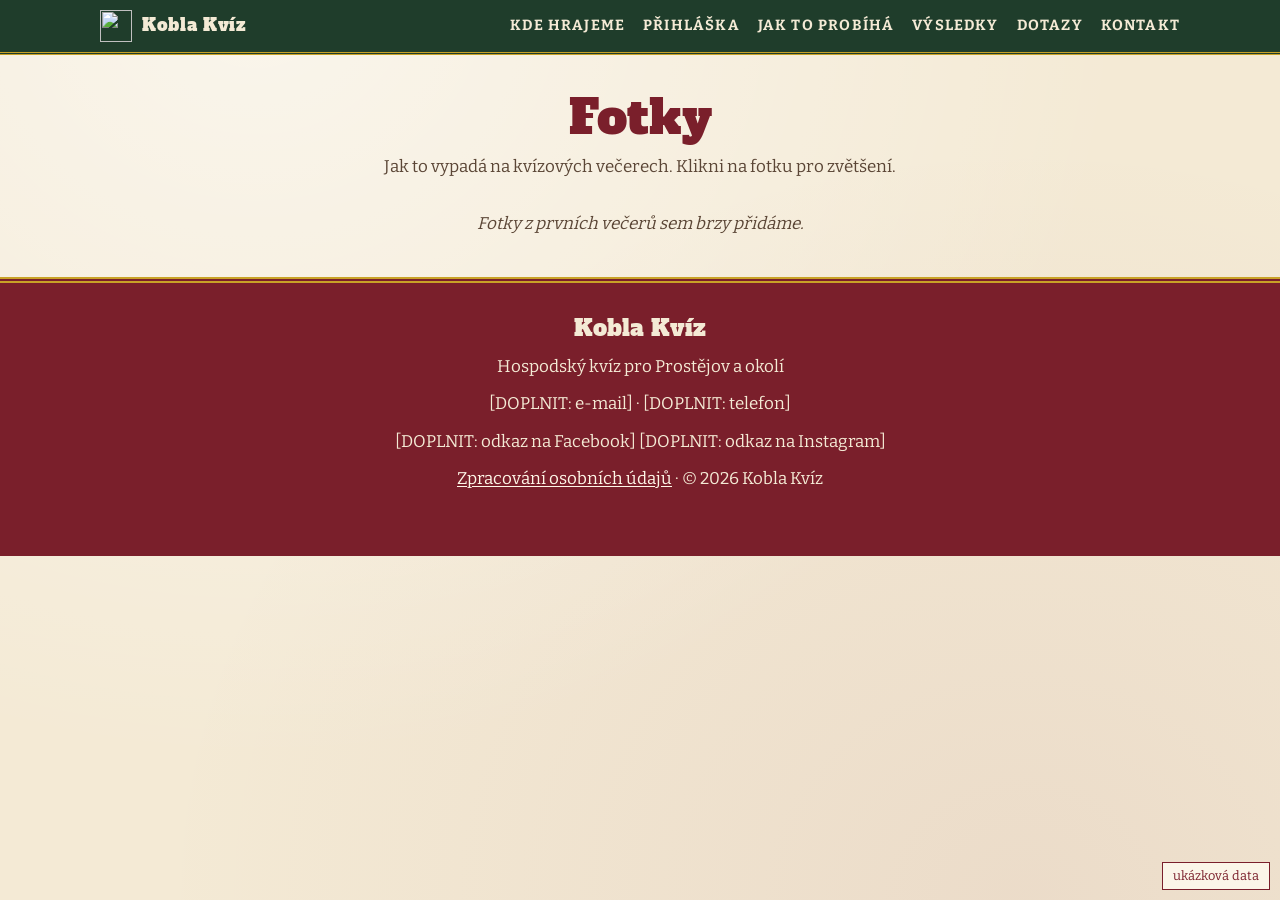
==== fotky.html @ 565665c7 "Fáze 2: celý web ve stylu C v demo režimu (úvod, přihláška, výsledky, fotky, osobní údaje) Co-Author" ====
<!doctype html>
<html lang="cs">
<head>
  <meta charset="utf-8">
  <meta name="viewport" content="width=device-width, initial-scale=1">
  <title>Fotky – Kobla Kvíz</title>
  <meta name="description" content="Fotky z večerů Kobla Kvízu v Prostějově a okolí.">
  <meta name="theme-color" content="#1f3d2b">
  <link rel="icon" href="assets/img/favicon.svg" type="image/svg+xml">
  <link rel="icon" href="assets/img/favicon-32.png" sizes="32x32" type="image/png">
  <link rel="apple-touch-icon" href="assets/img/apple-touch-icon.png">
  <meta property="og:type" content="website">
  <meta property="og:locale" content="cs_CZ">
  <meta property="og:title" content="Fotky – Kobla Kvíz">
  <meta property="og:description" content="Fotky z večerů Kobla Kvízu v Prostějově a okolí.">
  <meta property="og:image" content="https://frankie851.github.io/kobla-kviz/assets/img/sdileni.png">
  <link rel="stylesheet" href="assets/css/styl.css">
</head>
<body>
  <a class="preskocit" href="#obsah">Přeskočit na obsah</a>

  <header class="pruh">
    <div class="obal">
      <a class="domu" href="./"><img src="assets/img/favicon.svg" alt="" width="32" height="32">Kobla Kvíz</a>
      <button class="menu-tlacitko" type="button" aria-expanded="false" aria-controls="menu">Menu</button>
      <nav id="menu" class="menu" aria-label="Hlavní menu">
        <ul>
          <li><a href="./#kde">Kde hrajeme</a></li>
          <li><a href="./#prihlaska">Přihláška</a></li>
          <li><a href="./#jak">Jak to probíhá</a></li>
          <li><a href="vysledky.html">Výsledky</a></li>
          <li data-fotky-odkaz hidden><a href="fotky.html" aria-current="page">Fotky</a></li>
          <li><a href="./#dotazy">Dotazy</a></li>
          <li><a href="./#kontakt">Kontakt</a></li>
        </ul>
      </nav>
    </div>
  </header>

  <main id="obsah">
    <div class="obal">
      <div class="hlava-stranky">
        <h1>Fotky</h1>
        <p>Jak to vypadá na kvízových večerech. Klikni na fotku pro zvětšení.</p>
      </div>
      <div id="galerie" aria-live="polite"></div>
    </div>
    <dialog class="prohlizec" id="prohlizec" aria-label="Zvětšená fotka">
      <div class="ovladani">
        <span>
          <button type="button" data-krok="-1" aria-label="Předchozí fotka">←</button>
          <button type="button" data-krok="1" aria-label="Další fotka">→</button>
        </span>
        <button type="button" data-zavrit>Zavřít ✕</button>
      </div>
      <figure><img id="prohlizec-foto" src="data:," alt=""><figcaption id="prohlizec-popis"></figcaption></figure>
    </dialog>
  </main>

  <!-- R12 Patička -->
  <footer class="paticka">
    <div class="obal">
      <p class="jmeno">Kobla Kvíz</p>
      <p>Hospodský kvíz pro Prostějov a okolí</p>
      <p><span data-kontakt="email">[DOPLNIT: e-mail]</span> · <span data-kontakt="telefon">[DOPLNIT: telefon]</span></p>
      <p class="site"><span data-kontakt="facebook">[DOPLNIT: odkaz na Facebook]</span> <span data-kontakt="instagram">[DOPLNIT: odkaz na Instagram]</span></p>
      <p><a href="osobni-udaje.html">Zpracování osobních údajů</a> · © <span data-rok>2026</span> Kobla Kvíz</p>
    </div>
  </footer>

  <script src="config.js"></script>
  <script src="assets/js/cesky.js"></script>
  <script src="assets/js/kobla.js"></script>
  <script src="assets/js/fotky.js"></script>
</body>
</html>
---- assets/css/styl.css ----
/* Kobla Kvíz – styly webu (design C „Pivní etiketa“, zvolil David, viz docs/DECISIONS.md D-013)
   Barvy a písma jsou nahoře v :root, ať se dají změnit na jednom místě. */

@import url("../fonts/alfa-slab-one/alfa-slab-one.css");
@import url("../fonts/bitter/bitter.css");

:root {
  --papir: #f4ead5;
  --papir-svetly: #fbf5e8;
  --bordo: #7a1f2b;
  --bordo-tmave: #5f1621;
  --zelena: #1f3d2b;
  --zlato: #c9a227;
  --zlato-svetle: #f1d98a;
  --zlato-tmave: #7d610d;
  --inkoust: #2a1a12;
  --tlumeny: #5b4636;
  --ok: #1f5c34;
  --pismo-nadpis: "Alfa Slab One", Georgia, serif;
  --pismo: Bitter, Georgia, serif;
}

/* ---------- Základ ---------- */
*, *::before, *::after { box-sizing: border-box; }
html { scroll-behavior: smooth; scroll-padding-top: 12px; }
body {
  margin: 0; color: var(--inkoust); background: var(--papir);
  font: 400 1.0625rem/1.6 var(--pismo);
  background-image: radial-gradient(ellipse at 20% 0%, rgba(255,255,255,.55), transparent 60%),
                    radial-gradient(ellipse at 80% 100%, rgba(122,31,43,.07), transparent 60%);
  background-attachment: fixed;
}
img { max-width: 100%; height: auto; }
a { color: var(--bordo); text-underline-offset: 2px; }
a:hover { color: var(--bordo-tmave); }
:focus-visible { outline: 3px solid var(--zelena); outline-offset: 3px; }
h1, h2, h3 { font-family: var(--pismo-nadpis); font-weight: 400; margin: 0; line-height: 1.12; }
[hidden] { display: none !important; }
.obal { width: min(1080px, 100% - 32px); margin-inline: auto; }
.uzke { max-width: 720px; }
.skryte { position: absolute !important; width: 1px; height: 1px; overflow: hidden; clip: rect(0 0 0 0); white-space: nowrap; }
.preskocit { position: absolute; left: 8px; top: -60px; z-index: 100; background: var(--zelena); color: #fff; padding: 10px 16px; }
.preskocit:focus { top: 8px; color: #fff; }

/* Štítek demo režimu */
.stitek-demo { position: fixed; right: 10px; bottom: 10px; z-index: 50; font-size: .8rem; background: var(--papir-svetly);
  border: 1px solid var(--bordo); color: var(--bordo); padding: 3px 10px; }

/* ---------- Horní pruh a menu ---------- */
.pruh { background: var(--zelena); color: var(--papir); border-bottom: 3px double var(--zlato); position: relative; z-index: 20; }
.pruh .obal { display: flex; align-items: center; justify-content: space-between; gap: 12px; min-height: 52px; }
.domu { display: inline-flex; align-items: center; gap: 10px; color: var(--papir); text-decoration: none; font-family: var(--pismo-nadpis); font-size: 1.05rem; letter-spacing: .04em; }
.domu:hover { color: #fff; }
.domu img { width: 32px; height: 32px; }
.menu-tlacitko { display: none; }
.menu ul { list-style: none; margin: 0; padding: 0; display: flex; flex-wrap: wrap; gap: 2px 18px; }
.menu a { color: var(--papir); text-decoration: none; font-weight: 700; font-size: .92rem; text-transform: uppercase; letter-spacing: .08em; display: inline-block; padding: 8px 0; }
.menu a:hover, .menu a[aria-current="page"] { color: var(--zlato-svetle); text-decoration: underline; text-decoration-thickness: 2px; }

/* Na mobilu se menu schová pod tlačítko (jen když běží JavaScript) */
@media (max-width: 899px) {
  .js .menu-tlacitko { display: inline-flex; align-items: center; gap: 8px; min-height: 44px; padding: 0 14px; background: transparent; color: var(--papir);
    border: 1px solid rgba(241,217,138,.6); font: 700 .9rem var(--pismo); text-transform: uppercase; letter-spacing: .08em; cursor: pointer; }
  .js .menu-tlacitko::before { content: ""; width: 16px; height: 2px; background: currentColor; box-shadow: 0 -5px currentColor, 0 5px currentColor; }
  .js .menu { display: none; position: absolute; left: 0; right: 0; top: 100%; background: var(--zelena); border-bottom: 3px double var(--zlato); }
  .js .menu.otevrene { display: block; }
  .js .menu ul { flex-direction: column; padding: 6px 16px 14px; }
  .js .menu a { display: block; padding: 12px 0; border-bottom: 1px solid rgba(241,217,138,.2); }
  .pruh .obal { flex-wrap: wrap; }
  .menu ul { gap: 0 14px; }
}

/* ---------- Tlačítka ---------- */
.tlacitko { display: inline-flex; align-items: center; justify-content: center; gap: 8px; min-height: 56px; padding: 0 30px; background: var(--bordo); color: #fff7e8;
  border: 0; box-shadow: inset 0 0 0 3px var(--bordo), inset 0 0 0 5px #e9c96b; font: 400 1.12rem/1.1 var(--pismo-nadpis); letter-spacing: .06em;
  text-transform: uppercase; text-decoration: none; cursor: pointer; text-align: center; transition: background .15s; }
.tlacitko:hover { background: var(--bordo-tmave); color: #fff7e8; box-shadow: inset 0 0 0 3px var(--bordo-tmave), inset 0 0 0 5px #e9c96b; }
.tlacitko[disabled] { opacity: .6; cursor: wait; }
.tlacitko--zelene { background: var(--zelena); box-shadow: inset 0 0 0 3px var(--zelena), inset 0 0 0 5px #e9c96b; }
.tlacitko--zelene:hover { background: #142a1d; box-shadow: inset 0 0 0 3px #142a1d, inset 0 0 0 5px #e9c96b; }

/* ---------- Úvod (R1) ---------- */
.uvod { padding: 20px 0 44px; text-align: center; }
.uvod-mrizka { display: grid; gap: 4px; justify-items: center; }
.uvod h1 { margin: 0; line-height: 0; }
.uvod .logo { width: min(330px, 84vw); height: auto; }
.slogan { font-style: italic; font-size: 1.2rem; margin: 4px auto 16px; max-width: 28ch; color: var(--tlumeny); line-height: 1.45; }
.kupon { width: min(460px, 100%); border: 2px solid var(--bordo); outline: 1px solid var(--bordo); outline-offset: 4px; padding: 14px 18px; background: var(--papir-svetly); text-align: center; }
.kupon .nad { margin: 0; font-size: .78rem; letter-spacing: .25em; text-transform: uppercase; color: var(--bordo); font-weight: 700; }
.kupon .nad::before, .kupon .nad::after { content: " ✦ "; color: var(--zlato-tmave); }
.kupon .kdy { font: 400 1.45rem/1.2 var(--pismo-nadpis); margin: 4px 0; color: var(--zelena); }
.kupon .kde { margin: 0; }
.kupon .volno { display: inline-block; margin-top: 6px; font-weight: 700; color: var(--bordo); }
.uvod .tlacitko { margin-top: 18px; width: min(460px, 100%); }

@media (min-width: 900px) {
  .uvod { padding: 44px 0 64px; text-align: left; }
  .uvod-mrizka { grid-template-columns: minmax(0, 1.05fr) minmax(0, 1fr); gap: 48px; align-items: center; justify-items: stretch; }
  .uvod .logo { width: 100%; max-width: 500px; }
  .uvod .slogan { margin: 0 0 22px; font-size: 1.45rem; max-width: 22ch; }
  .uvod .kupon { width: 100%; text-align: left; padding: 18px 22px; }
  .uvod .kupon .nad::before, .uvod .kupon .nad::after { content: ""; }
  .uvod .kupon .kdy { font-size: 1.7rem; }
  .uvod .tlacitko { width: 100%; }
}

/* ---------- Sekce a nadpisy ---------- */
section { padding: 46px 0; }
.nadpis { text-align: center; margin-bottom: 26px; }
.nadpis .pred { display: block; font-size: .8rem; letter-spacing: .3em; text-transform: uppercase; color: var(--zlato-tmave); font-weight: 700; margin-bottom: 4px; }
h2 { font-size: clamp(1.9rem, 7vw, 2.8rem); color: var(--bordo); }
.ornament { display: block; width: 160px; height: 14px; margin: 10px auto 0; }
.uvodni-text { text-align: center; max-width: 52ch; margin: -10px auto 24px; color: var(--tlumeny); }

/* ---------- Kde hrajeme (R2) – nápojový lístek ---------- */
.listek { background: var(--zelena); color: var(--papir); padding: 26px 20px; border: 3px double var(--zlato); }
.listek h2 { color: var(--zlato-svetle); }
.listek .nadpis .pred { color: #e9c96b; }
.podniky { display: grid; gap: 30px; }
.podnik h3 { font-size: 1.35rem; color: #fff7e8; }
.podnik .mesto { margin: 0; color: #e9c96b; text-transform: uppercase; letter-spacing: .15em; font-size: .82rem; font-weight: 700; }
.podnik .adresa { color: var(--papir); font-size: .95rem; }
.podnik .adresa:hover { color: #fff; }
.podnik .popis { margin: 6px 0 4px; color: #e6dcc6; font-style: italic; }
.podnik .info { margin: 0 0 10px; font-size: .9rem; color: #e6dcc6; }
.terminy { list-style: none; padding: 0; margin: 0; }
.terminy a, .terminy .neaktivni { display: flex; flex-wrap: wrap; align-items: baseline; gap: 0 8px; padding: 10px 0; min-height: 46px; color: var(--papir); text-decoration: none; border-top: 1px dashed rgba(233,201,107,.45); }
.terminy .tecky { flex: 1; border-bottom: 2px dotted rgba(233,201,107,.6); min-width: 16px; transform: translateY(-4px); }
.terminy a:hover .datum { text-decoration: underline; }
.terminy .stav { font-weight: 700; color: var(--zlato-svetle); }
.terminy [data-stav="obsazeno"] .stav { color: #ffc2b8; }
.terminy .neaktivni { color: #cfc4ad; }
.terminy .neaktivni .stav { color: #cfc4ad; }
.terminy [data-stav="zruseno"] .datum { text-decoration: line-through; }
.terminy .pozn { display: block; width: 100%; font-size: .85rem; font-style: italic; }
.zadne { font-style: italic; color: #e6dcc6; margin: 4px 0 0; }

/* Kostra obsahu při načítání */
.kostra { display: block; height: 1em; margin: 8px 0; background: linear-gradient(90deg, rgba(233,201,107,.18), rgba(233,201,107,.38), rgba(233,201,107,.18));
  background-size: 200% 100%; animation: kostra 1.4s infinite linear; border-radius: 2px; }
.kostra--svetla { background: linear-gradient(90deg, rgba(122,31,43,.08), rgba(122,31,43,.18), rgba(122,31,43,.08)); background-size: 200% 100%; }
.kostra--nadpis { height: 1.6em; width: 70%; }
.kostra--kratka { width: 45%; }
@keyframes kostra { from { background-position: 200% 0; } to { background-position: -200% 0; } }

/* Hláška při chybě načtení */
.chyba-nacteni { background: var(--papir-svetly); color: var(--inkoust); border: 2px solid var(--bordo); padding: 16px 18px; text-align: left; }
.chyba-nacteni strong { color: var(--bordo); display: block; margin-bottom: 4px; }
.chyba-nacteni p { margin: 0; }
.kupon .chyba-nacteni { border: 0; padding: 4px 0 0; background: none; text-align: center; }

/* ---------- Jak kvíz probíhá (R4) ---------- */
.kroky { list-style: none; margin: 0; padding: 0; display: grid; gap: 16px; }
.kroky li { display: grid; grid-template-columns: 58px 1fr; gap: 14px; align-items: start; padding: 16px; border: 1px solid rgba(42,26,18,.3); background: rgba(255,255,255,.35); }
.kroky .ikona { width: 58px; height: 58px; display: grid; place-items: center; border-radius: 50%; background: var(--bordo); color: var(--zlato-svetle); box-shadow: inset 0 0 0 3px var(--bordo), inset 0 0 0 5px #e9c96b; }
.kroky .ikona svg { width: 28px; height: 28px; }
.kroky h3 { font-size: 1.1rem; color: var(--zelena); margin-bottom: 4px; }
.kroky p { margin: 0; }

/* ---------- Formuláře (R3, R8) ---------- */
.formular-obal { max-width: 680px; margin-inline: auto; background: var(--papir-svetly); padding: 22px 18px; border: 2px dashed var(--tlumeny); position: relative; }
.formular-obal::before { content: "✂"; position: absolute; top: -15px; left: 18px; background: var(--papir); padding: 0 6px; font-size: 1.2rem; color: var(--tlumeny); }
.formular { display: grid; gap: 16px; }
.pole label, .pole .popisek { display: block; font-weight: 700; margin-bottom: 4px; text-transform: uppercase; letter-spacing: .06em; font-size: .9rem; }
.pole label span, .pole .napoveda { text-transform: none; letter-spacing: 0; font-weight: 400; color: var(--tlumeny); font-size: .92rem; }
.pole .napoveda { display: block; margin: 4px 0 0; }
input, select, textarea { width: 100%; font: inherit; color: var(--inkoust); background: #fffdf7; border: 2px solid var(--inkoust); border-radius: 0; padding: 12px; min-height: 52px; }
textarea { resize: vertical; }
input:focus, select:focus, textarea:focus { outline: none; border-color: var(--bordo); box-shadow: 0 0 0 3px rgba(122,31,43,.3); }
[aria-invalid="true"] { border-color: #b3261e; background: #fff6f4; }
.chyba-pole { display: block; color: #a3221b; font-weight: 700; font-size: .92rem; margin-top: 4px; }
.chyba-pole::before { content: "✗ "; }
.souhlas { display: grid; grid-template-columns: 28px 1fr; gap: 10px; align-items: start; }
.souhlas input { width: 24px; height: 24px; min-height: 0; margin: 3px 0 0; accent-color: var(--bordo); }
.souhlas .chyba-pole { grid-column: 2; margin-top: 0; }
.formular .tlacitko { width: 100%; }
.dva { display: grid; gap: 16px; }
.medovnik { position: absolute; left: -9999px; width: 1px; height: 1px; overflow: hidden; }
.info-termin { margin: -6px 0 0; padding: 10px 12px; background: rgba(31,61,43,.08); border-left: 4px solid var(--zelena); font-size: .95rem; }
.zprava { margin: 0; padding: 14px 16px; border: 2px solid; font-weight: 700; }
.zprava p { margin: 0; }
.zprava p + p { margin-top: 6px; font-weight: 400; }
.zprava--ok { border-color: var(--ok); color: var(--ok); background: #eef6ef; }
.zprava--nahradnik { border-color: var(--zlato-tmave); color: #5c4709; background: #fbf3d9; }
.zprava--chyba { border-color: #a3221b; color: #8a1c16; background: #fff1ee; }

@media (min-width: 700px) {
  .dva { grid-template-columns: 1fr 1fr; }
  .formular-obal { padding: 32px; }
}

/* ---------- Výsledky (R5, R9) ---------- */
.vysledky-blok { max-width: 600px; margin-inline: auto; text-align: center; }
.vysledky-blok .kdy { margin: -14px 0 16px; font-style: italic; color: var(--tlumeny); }
.poradi-tabulka { list-style: none; margin: 0 0 16px; padding: 0; text-align: left; border-top: 3px double var(--bordo); border-bottom: 3px double var(--bordo); }
.poradi-tabulka li { display: grid; grid-template-columns: 44px 1fr auto; gap: 8px; padding: 10px 4px; border-bottom: 1px solid rgba(42,26,18,.18); }
.poradi-tabulka li:last-child { border-bottom: 0; }
.poradi-tabulka .poradi { font-family: var(--pismo-nadpis); color: var(--bordo); }
.poradi-tabulka .body { font-weight: 700; white-space: nowrap; }
.poradi-tabulka li:nth-child(-n+3) .tym { font-weight: 700; }

/* ---------- Fotky (R6, R10) ---------- */
.fotky-mrizka { display: grid; grid-template-columns: repeat(2, 1fr); gap: 10px; margin: 0 0 18px; padding: 0; list-style: none; }
.fotky-mrizka a, .fotky-mrizka button { display: block; width: 100%; padding: 0; border: 3px solid #fffdf7; box-shadow: 0 1px 4px rgba(42,26,18,.3); background: var(--papir-svetly); cursor: zoom-in; aspect-ratio: 4 / 3; overflow: hidden; }
.fotky-mrizka img { width: 100%; height: 100%; object-fit: cover; display: block; }
.stred { text-align: center; }
@media (min-width: 700px) { .fotky-mrizka { grid-template-columns: repeat(4, 1fr); } }

.prohlizec { padding: 0; border: 0; background: transparent; max-width: 100vw; max-height: 100vh; width: 100%; height: 100%; }
.prohlizec::backdrop { background: rgba(20,12,8,.92); }
.prohlizec figure { margin: 0; height: 100%; display: grid; grid-template-rows: 1fr auto; place-items: center; padding: 56px 12px 16px; }
.prohlizec img { max-width: 100%; max-height: calc(100vh - 130px); object-fit: contain; border: 4px solid #fffdf7; }
.prohlizec figcaption { color: var(--papir); margin-top: 8px; text-align: center; }
.prohlizec .ovladani { position: fixed; top: 10px; right: 10px; left: 10px; display: flex; justify-content: space-between; gap: 8px; }
.prohlizec .ovladani button { min-width: 48px; min-height: 48px; background: var(--papir-svetly); color: var(--inkoust); border: 0; font: 700 1rem var(--pismo); cursor: pointer; padding: 0 14px; }

/* ---------- Časté dotazy (R7) ---------- */
.dotazy { max-width: 760px; margin-inline: auto; display: grid; gap: 10px; }
.dotazy details { background: var(--papir-svetly); border: 1px solid rgba(42,26,18,.3); }
.dotazy summary { cursor: pointer; padding: 14px 44px 14px 16px; font-weight: 700; position: relative; list-style: none; min-height: 48px; }
.dotazy summary::-webkit-details-marker { display: none; }
.dotazy summary::after { content: "+"; position: absolute; right: 16px; top: 50%; transform: translateY(-50%); font: 400 1.5rem var(--pismo-nadpis); color: var(--bordo); }
.dotazy details[open] summary::after { content: "–"; }
.dotazy details > div { padding: 0 16px 14px; }
.dotazy p { margin: 0 0 8px; }

/* ---------- Kontakt (R8) ---------- */
.kontakt-mrizka { display: grid; gap: 30px; }
.vizitka { background: var(--zelena); color: var(--papir); padding: 22px 20px; border: 3px double var(--zlato); }
.vizitka h3 { color: var(--zlato-svetle); font-size: 1.4rem; margin-bottom: 10px; }
.vizitka ul { list-style: none; margin: 0; padding: 0; display: grid; gap: 10px; }
.vizitka a { color: #fff7e8; }
.vizitka .stitek { display: block; font-size: .78rem; letter-spacing: .2em; text-transform: uppercase; color: #e9c96b; font-weight: 700; }
.pro-hospody h3 { color: var(--bordo); font-size: 1.5rem; margin-bottom: 8px; }
.pro-hospody > p { margin: 0 0 8px; }
.vyhody { margin: 0 0 18px; padding-left: 1.2em; }
.vyhody li { margin-bottom: 4px; }
.vyhody li::marker { content: "✦  "; color: var(--zlato-tmave); }
@media (min-width: 900px) {
  .listek { padding: 40px; }
  .podniky { grid-template-columns: repeat(auto-fit, minmax(280px, 1fr)); gap: 36px; }
  .kroky { grid-template-columns: repeat(auto-fit, minmax(300px, 1fr)); }
  .kontakt-mrizka { grid-template-columns: 1fr 1.6fr; align-items: start; }
}

/* ---------- Podstránky ---------- */
.hlava-stranky { padding: 36px 0 10px; text-align: center; }
.hlava-stranky h1 { font-size: clamp(2rem, 8vw, 3rem); color: var(--bordo); }
.hlava-stranky p { color: var(--tlumeny); margin: 8px auto 0; max-width: 50ch; }
.filtr { display: flex; flex-wrap: wrap; gap: 8px 12px; align-items: center; justify-content: center; margin: 10px 0 26px; }
.filtr label { font-weight: 700; text-transform: uppercase; letter-spacing: .06em; font-size: .9rem; }
.filtr select { width: auto; min-width: 240px; max-width: 100%; }
.vecer { background: var(--papir-svetly); border: 1px solid rgba(42,26,18,.25); padding: 18px 16px; margin: 0 auto 22px; max-width: 680px; }
.vecer h2 { font-size: 1.35rem; color: var(--zelena); }
.vecer .kde { margin: 2px 0 12px; color: var(--tlumeny); font-style: italic; }
.vecer .poradi-tabulka { margin-bottom: 0; }
.vecer-fotky { margin: 0 0 34px; }
.vecer-fotky h2 { font-size: 1.35rem; color: var(--zelena); }
.vecer-fotky .kde { margin: 2px 0 12px; color: var(--tlumeny); font-style: italic; }
.text-stranky { max-width: 720px; margin: 0 auto; padding-bottom: 40px; }
.text-stranky h2 { font-size: 1.4rem; color: var(--zelena); margin: 28px 0 8px; }
.upozorneni { background: #fbf3d9; border-left: 4px solid var(--zlato-tmave); padding: 12px 14px; }
.prazdne { text-align: center; font-style: italic; color: var(--tlumeny); margin: 20px auto 40px; max-width: 46ch; }

/* ---------- Patička (R12) ---------- */
.paticka { background: var(--bordo); color: var(--papir); padding: 30px 0 64px; border-top: 6px double var(--zlato); text-align: center; margin-top: 30px; }
.paticka .obal { display: grid; gap: 10px; }
.paticka a { color: #fff7e8; }
.paticka a:hover { color: var(--zlato-svetle); }
.paticka .jmeno { font: 400 1.4rem var(--pismo-nadpis); }
.paticka p { margin: 0; }
.paticka .site a { margin: 0 6px; }

/* ---------- Méně pohybu ---------- */
@media (prefers-reduced-motion: reduce) {
  html { scroll-behavior: auto; }
  *, *::before, *::after { animation: none !important; transition: none !important; }
}
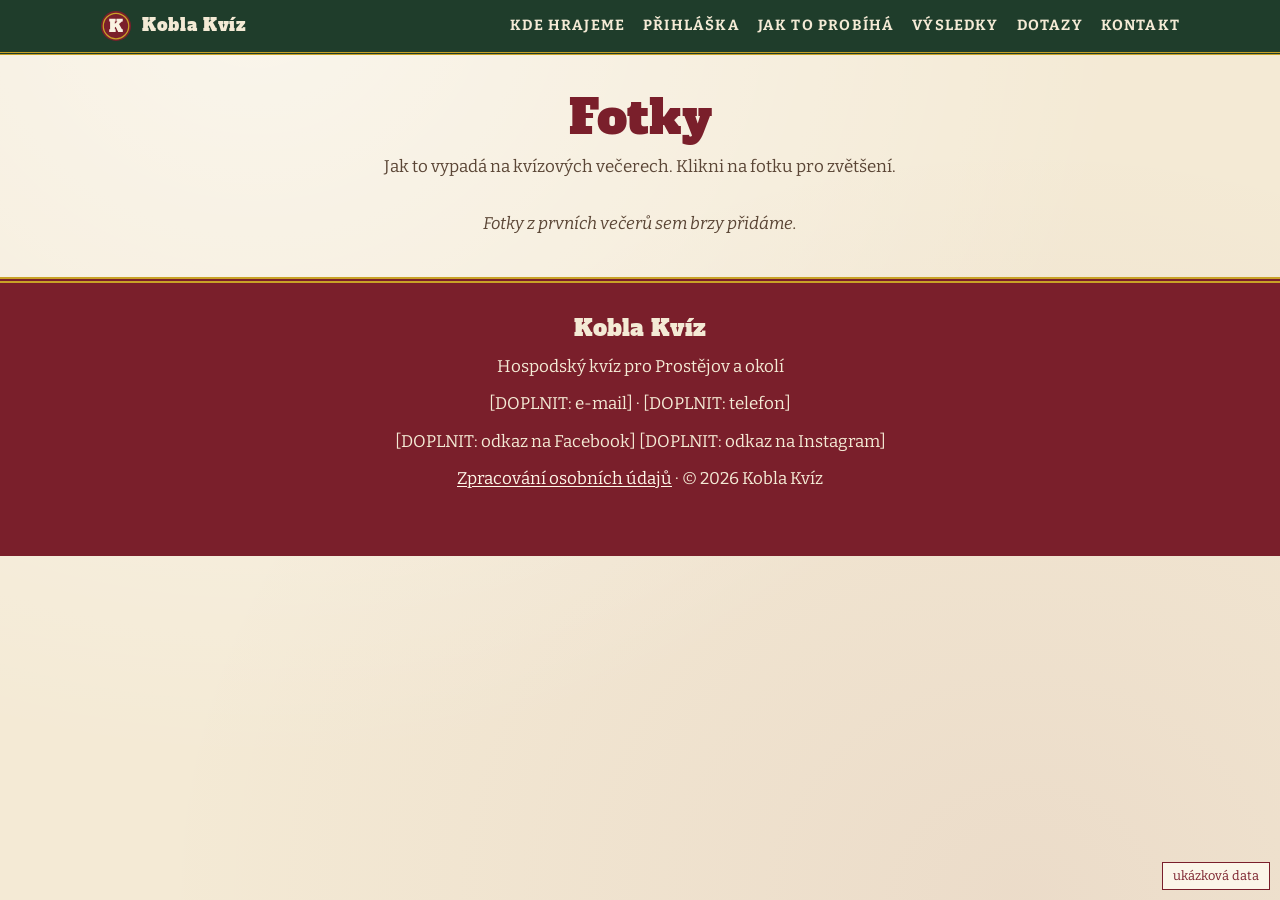
==== commit c1ff24a6: "Fáze 3: skript Code.gs, testy logiky a návod pro Davida Co-Authored-By: Claude Opus 5.5 <noreply@ant" ====
--- a/fotky.html
+++ b/fotky.html
@@ -53,7 +53,7 @@
         </span>
         <button type="button" data-zavrit>Zavřít ✕</button>
       </div>
-      <figure><img id="prohlizec-foto" src="data:," alt=""><figcaption id="prohlizec-popis"></figcaption></figure>
+      <figure><img id="prohlizec-foto" alt=""><figcaption id="prohlizec-popis"></figcaption></figure>
     </dialog>
   </main>
 
